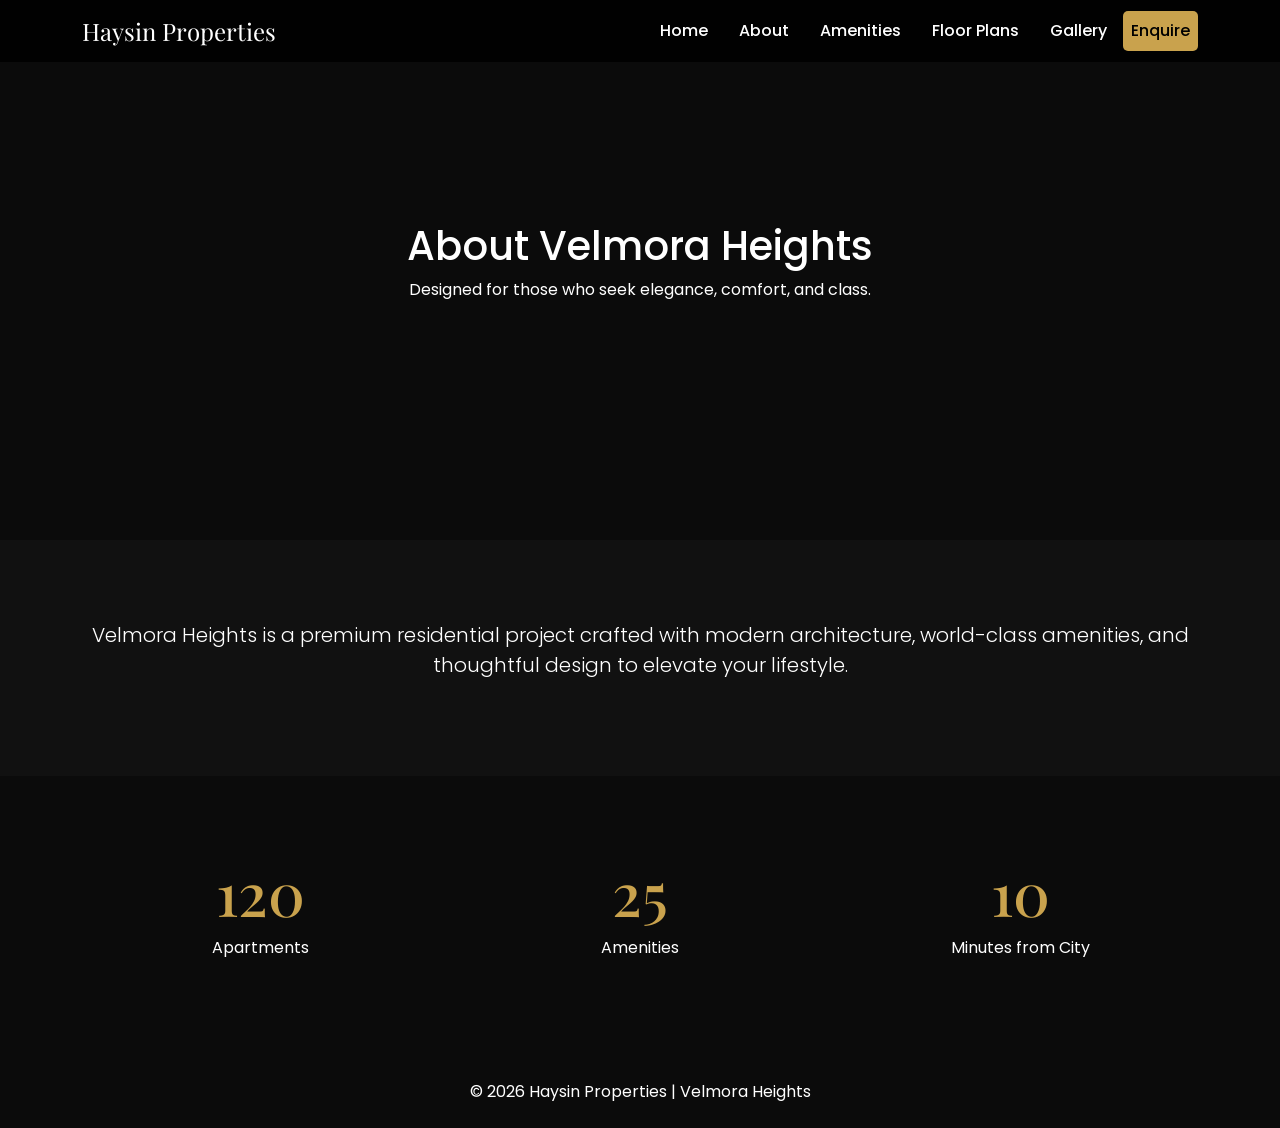
==== about.html @ c4d9b64a "Add files via upload" ====
<!DOCTYPE html>
<html lang="en">
<head>
    <meta charset="UTF-8">
    <meta name="viewport" content="width=device-width, initial-scale=1.0">
    <title>About | Velmora Heights</title>

    <link href="https://cdn.jsdelivr.net/npm/bootstrap@5.3.2/dist/css/bootstrap.min.css" rel="stylesheet">
    <link href="https://unpkg.com/aos@2.3.1/dist/aos.css" rel="stylesheet">
    <link href="https://fonts.googleapis.com/css2?family=Playfair+Display:wght@600&family=Poppins:wght@300;400;500&display=swap" rel="stylesheet">
    <link rel="stylesheet" href="style.css">
</head>
<body>

<nav class="navbar navbar-expand-lg fixed-top navbar-dark">
  <div class="container">
    <a class="navbar-brand" href="index.html">Haysin Properties</a>

    <button class="navbar-toggler" data-bs-toggle="collapse" data-bs-target="#nav">
      <span class="navbar-toggler-icon"></span>
    </button>

    <div class="collapse navbar-collapse" id="nav">
      <ul class="navbar-nav ms-auto">
        <li class="nav-item"><a class="nav-link" href="index.html">Home</a></li>
        <li class="nav-item"><a class="nav-link" href="about.html">About</a></li>
        <li class="nav-item"><a class="nav-link" href="amenities.html">Amenities</a></li>
        <li class="nav-item"><a class="nav-link" href="floorplans.html">Floor Plans</a></li>
        <li class="nav-item"><a class="nav-link" href="gallery.html">Gallery</a></li>
        <li class="nav-item"><a class="nav-link btn btn-gold ms-2" href="contact.html">Enquire</a></li>
      </ul>
    </div>
  </div>
</nav>


<section class="page-hero d-flex align-items-center text-center text-white">
  <div class="container" data-aos="fade-up">
    <h1>About Velmora Heights</h1>
    <p>Designed for those who seek elegance, comfort, and class.</p>
  </div>
</section>

<section class="about-content text-center" data-aos="fade-up">
  <div class="container">
    <p class="lead">
      Velmora Heights is a premium residential project crafted with modern architecture,
      world-class amenities, and thoughtful design to elevate your lifestyle.
    </p>
  </div>
</section>

<section class="counters text-center">
  <div class="container">
    <div class="row">
      <div class="col-md-4" data-aos="fade-up">
        <h2 class="counter" data-target="120">0</h2>
        <p>Apartments</p>
      </div>
      <div class="col-md-4" data-aos="fade-up">
        <h2 class="counter" data-target="25">0</h2>
        <p>Amenities</p>
      </div>
      <div class="col-md-4" data-aos="fade-up">
        <h2 class="counter" data-target="10">0</h2>
        <p>Minutes from City</p>
      </div>
    </div>
  </div>
</section>

<footer class="text-center text-white p-4" style="background:#0b0b0b;">
  © 2026 Haysin Properties | Velmora Heights
</footer>


<script src="https://cdn.jsdelivr.net/npm/bootstrap@5.3.2/dist/js/bootstrap.bundle.min.js"></script>
<script src="https://unpkg.com/aos@2.3.1/dist/aos.js"></script>
<script src="script.js"></script>
<script>
  AOS.init();
</script>

</body>
</html>
---- style.css ----
body {
    font-family: 'Poppins', sans-serif;
    background: #0b0b0b;
    color: white;
    scroll-behavior: smooth;
}

.navbar {
    background: rgba(0,0,0,0.6);
    backdrop-filter: blur(6px);
}

.navbar-brand {
    font-family: 'Playfair Display', serif;
    font-size: 24px;
}

.hero {
    height: 100vh;
    background: url('https://images.unsplash.com/photo-1600585154340-be6161a56a0c') center/cover no-repeat;
}

.hero h1 {
    font-family: 'Playfair Display', serif;
    font-size: 64px;
}

.btn-gold {
    background: #C9A24D;
    color: black;
    padding: 10px 30px;
    border-radius: 0;
}

.about-preview {
    padding: 100px 20px;
    background: #111;
}

footer {
    background: #000;
}
.page-hero {
    height: 60vh;
    background: url('https://images.unsplash.com/photo-1600607687939-ce8a6c25118c') center/cover no-repeat;
}

.about-content {
    padding: 80px 20px;
    background: #111;
}

.counters {
    padding: 80px 20px;
    background: #0b0b0b;
}

.counter {
    font-size: 60px;
    font-family: 'Playfair Display', serif;
    color: #C9A24D;
}
.amenities-section {
    padding: 80px 20px;
    background: #111;
}

.amenity-card {
    background: #1a1a1a;
    border-radius: 10px;
    overflow: hidden;
    transition: 0.4s ease;
    text-align: center;
    color: white;
}

.amenity-card img {
    width: 100%;
    height: 250px;
    object-fit: cover;
}

.amenity-card h4 {
    padding: 20px;
    font-family: 'Playfair Display', serif;
}

.amenity-card:hover {
    transform: translateY(-10px);
    box-shadow: 0 15px 30px rgba(201,162,77,0.3);
}
.floor-section {
    padding: 80px 20px;
    background: #111;
}

.floor-card {
    background: #1a1a1a;
    border-radius: 10px;
    overflow: hidden;
    cursor: pointer;
    transition: 0.4s;
    text-align: center;
    color: white;
}

.floor-card img {
    width: 100%;
    height: 300px;
    object-fit: cover;
}

.floor-card h4 {
    padding: 20px;
    font-family: 'Playfair Display', serif;
}

.floor-card:hover {
    transform: translateY(-10px);
    box-shadow: 0 15px 30px rgba(201,162,77,0.3);
}
.gallery-section {
    padding: 80px 20px;
    background: #111;
}

.gallery-img {
    width: 100%;
    height: 250px;
    object-fit: cover;
    border-radius: 10px;
    transition: 0.4s ease;
}

.gallery-img:hover {
    transform: scale(1.05);
}
.contact-section {
    padding: 80px 20px;
    background: #111;
}

.contact-form input,
.contact-form textarea {
    width: 100%;
    padding: 15px;
    margin-bottom: 15px;
    border: none;
    border-radius: 5px;
}

.contact-form button {
    width: 100%;
    padding: 15px;
    background: #C9A24D;
    color: black;
    border: none;
    font-weight: 600;
    border-radius: 5px;
}
.navbar {
    background: rgba(0,0,0,0.85);
    backdrop-filter: blur(6px);
}

.nav-link {
    color: white !important;
    margin-left: 15px;
    font-weight: 500;
}

.nav-link:hover {
    color: #C9A24D !important;
}

.btn-gold {
    background: #C9A24D;
    color: black !important;
    border-radius: 5px;
    padding: 8px 15px;
}
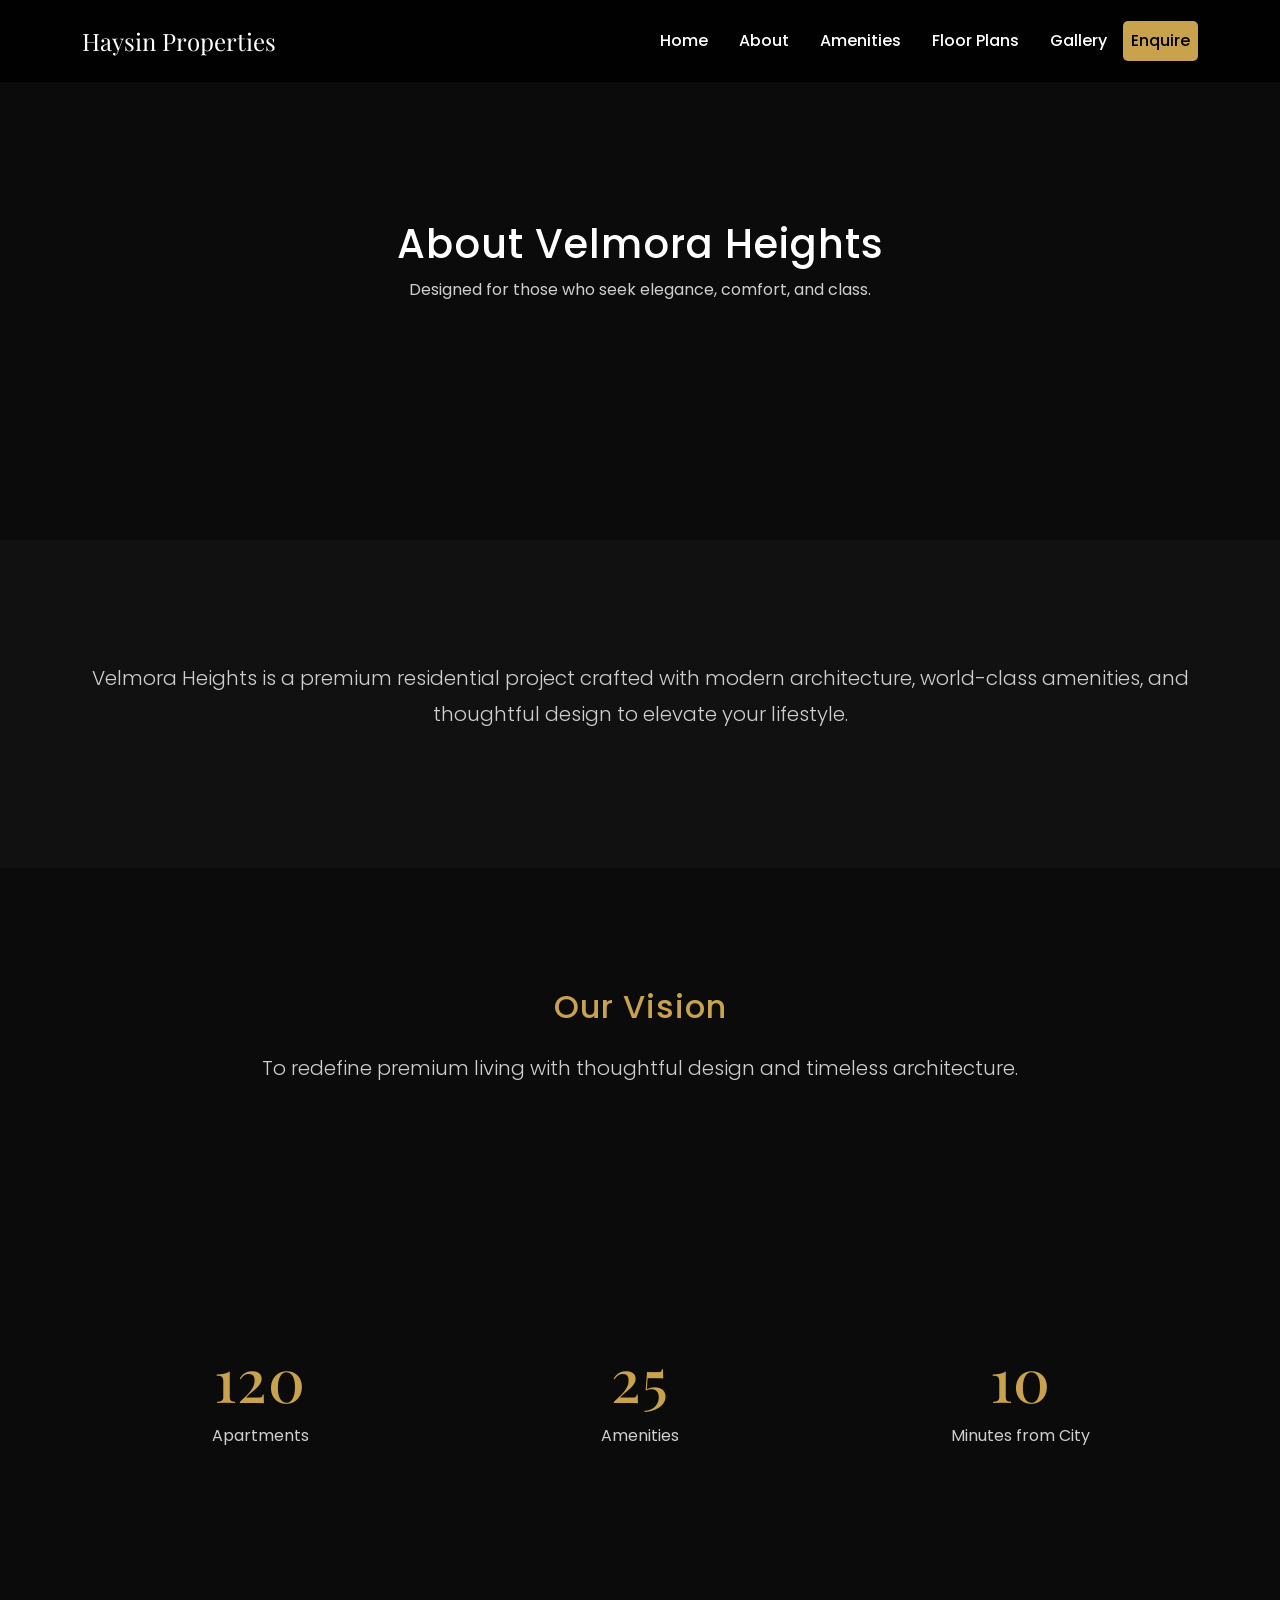
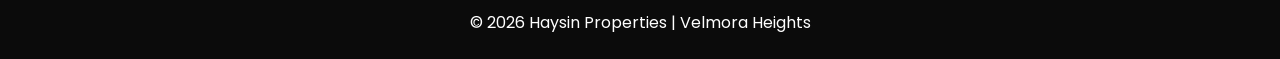
==== commit e43867c7: "Add vision section to about.html Added a vision section to highlight the project's goals." ====
--- a/about.html
+++ b/about.html
@@ -49,6 +49,12 @@
     </p>
   </div>
 </section>
+<section class="vision-section text-center">
+  <div class="container">
+    <h2 class="gold mb-4">Our Vision</h2>
+    <p class="lead">To redefine premium living with thoughtful design and timeless architecture.</p>
+  </div>
+</section>
 
 <section class="counters text-center">
   <div class="container">
--- a/style.css
+++ b/style.css
@@ -13,6 +13,15 @@
 .navbar-brand {
     font-family: 'Playfair Display', serif;
     font-size: 24px;
+} 
+.navbar{
+    padding:18px 0;
+    transition:all .4s ease;
+}
+
+.navbar.scrolled{
+    background:#000 !important;
+    padding:10px 0;
 }
 
 .hero {
@@ -179,3 +188,175 @@
     border-radius: 5px;
     padding: 8px 15px;
 }
+.hero{
+    height:100vh;
+    background:linear-gradient(rgba(0,0,0,0.6),rgba(0,0,0,0.6)),
+    url('https://images.unsplash.com/photo-1600585154340-be6161a56a0c') center/cover no-repeat;
+}
+
+.gold{ color:#C9A24D; }
+
+.why-section{
+    padding:100px 20px;
+    background:#0b0b0b;
+}
+
+.stats{
+    padding:80px 20px;
+    background:#111;
+}
+
+.stats h2{
+    color:#C9A24D;
+    font-size:48px;
+    font-family:'Playfair Display',serif;
+}
+
+.whatsapp-float{
+    position:fixed;
+    bottom:25px;
+    right:25px;
+    background:#25D366;
+    color:white;
+    border-radius:50%;
+    padding:15px 18px;
+    font-size:28px;
+    z-index:999;
+    box-shadow:0 10px 20px rgba(0,0,0,0.3);
+}
+@media(max-width:768px){
+  .hero h1{font-size:38px;}
+  .stats h2{font-size:32px;}
+}
+.parallax{
+    height:60vh;
+    background:linear-gradient(rgba(0,0,0,0.6),rgba(0,0,0,0.6)),
+    url('https://images.unsplash.com/photo-1505691723518-36a5ac3b2d6c') center/cover fixed no-repeat;
+}
+
+.testimonials{
+    padding:100px 20px;
+    background:#0b0b0b;
+}
+
+.testimonial-text{
+    font-size:22px;
+    font-style:italic;
+    max-width:800px;
+    margin:0 auto 20px;
+    color:#ddd;
+}
+html{
+    scroll-behavior:smooth;
+}
+img{
+    transition: transform .6s ease, filter .6s ease;
+}
+
+img:hover{
+    transform: scale(1.05);
+    filter: brightness(1.1);
+}
+.btn-gold{
+    transition: .4s ease;
+}
+
+.btn-gold:hover{
+    box-shadow: 0 10px 25px rgba(201,162,77,0.6);
+    transform: translateY(-3px);
+}
+section{
+    animation: fadeIn 1.2s ease-in-out;
+}
+
+@keyframes fadeIn{
+    from{opacity:0; transform:translateY(30px);}
+    to{opacity:1; transform:translateY(0);}
+}
+.amenity-card:hover,
+.floor-card:hover,
+.gallery-img:hover{
+    box-shadow: 0 20px 40px rgba(0,0,0,0.5);
+}
+.nav-link{
+    position:relative;
+}
+
+.nav-link::after{
+    content:'';
+    position:absolute;
+    left:0;
+    bottom:-5px;
+    width:0%;
+    height:2px;
+    background:#C9A24D;
+    transition:.4s;
+}
+
+.nav-link:hover::after{
+    width:100%;
+}
+.whatsapp-float{
+    animation: pulse 2s infinite;
+}
+
+@keyframes pulse{
+    0%{box-shadow:0 0 0 0 rgba(37,211,102,0.6);}
+    70%{box-shadow:0 0 0 15px rgba(37,211,102,0);}
+    100%{box-shadow:0 0 0 0 rgba(37,211,102,0);}
+}
+.lux-gallery{
+    max-width:1200px;
+    margin:auto;
+    display:grid;
+    grid-template-columns:repeat(4,1fr);
+    grid-auto-rows:220px;
+    gap:18px;
+    padding:80px 40px;
+    background:#0b0b0b;
+}
+
+.g-item{
+    overflow:hidden;
+    border-radius:14px;
+    position:relative;
+}
+
+.g-item img{
+    width:100%;
+    height:100%;
+    object-fit:cover;
+    transition:transform .6s ease, filter .6s ease;
+}
+
+.g-item:hover img{
+    transform:scale(1.08);
+    filter:brightness(1.15);
+}
+
+.g-item.wide{
+    grid-column:span 2;
+}
+
+.g-item.tall{
+    grid-row:span 2;
+}
+
+@media(max-width:768px){
+    .lux-gallery{
+        grid-template-columns:repeat(2,1fr);
+        grid-auto-rows:160px;
+        padding:40px 20px;
+    }
+}
+section{
+    padding:120px 0 !important;
+}
+h1,h2,h3,h4{
+    letter-spacing:1px;
+}
+p{
+    color:#cfcfcf;
+    line-height:1.8;
+}
+
